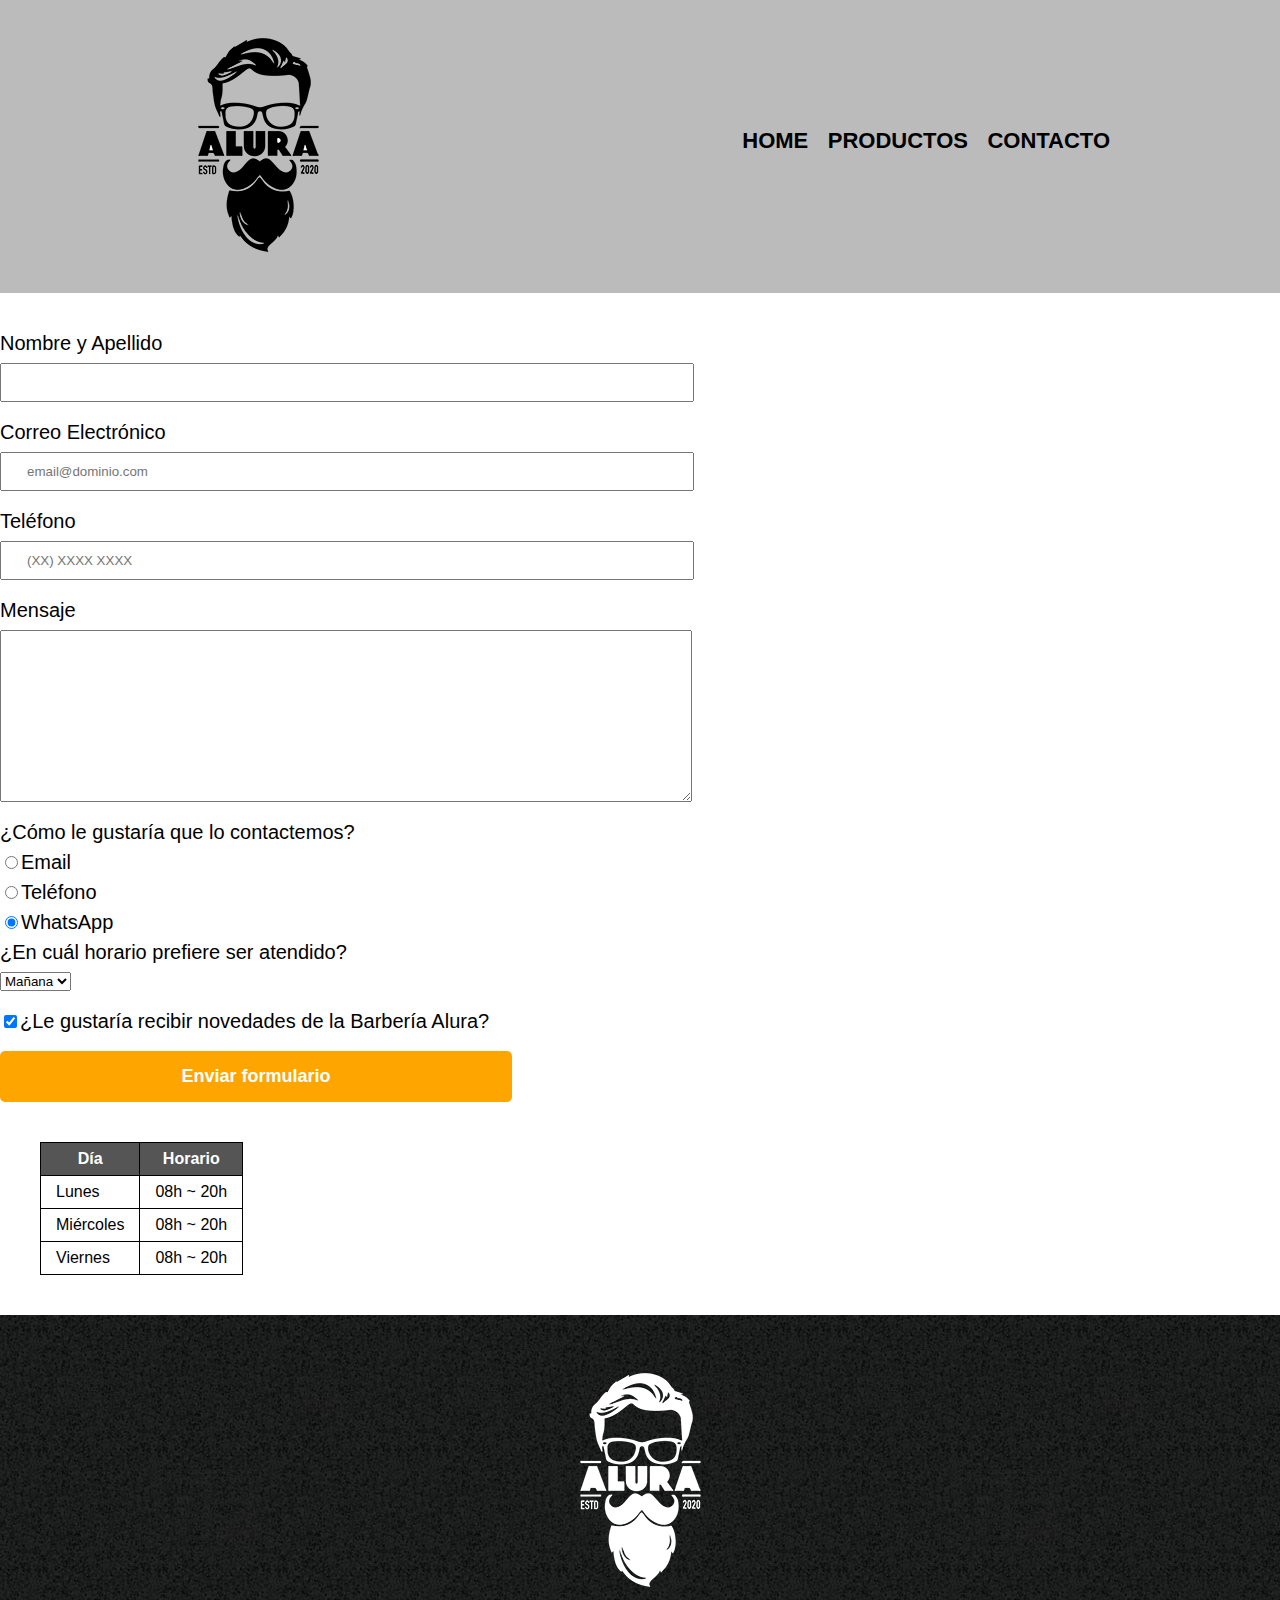
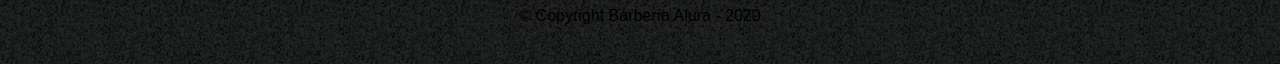
==== contacto.html @ ae4c4fc2 "Add files via upload" ====
<!DOCTYPE html>

<html>
    <head>
        <meta charset="UTF-8">
        <title>Contacto - Barbería Alura</title>
        <link rel="stylesheet" href="reset.css">
        <link rel="stylesheet" href="style.css">
    </head>
    <body>
        <header>
            <div class="caja">
                <h1><img src="imagenes/logo.png" alt="Logo de la Barbería Alura"></h1>
                <nav>
                    <ul>
                        <li><a href="index.html">Home</a></li>
                        <li><a href="productos.html">Productos</a></li>
                        <li><a href="contacto.html">Contacto</a></li>
                    </ul>
                </nav>
            </div>
        </header>
        <main>
            <form>
                <label for="nombreapellido">Nombre y Apellido</label>
                <input type="text" id="nombreapellido" class="input-padron" required>

                <label for="correoelectronico">Correo Electrónico</label>
                <input type="email" id="correoelectronico" class="input-padron" required placeholder="email@dominio.com">

                <label for="telefono">Teléfono</label>
                <input type="tel" id="telefono" class="input-padron" required placeholder="(XX) XXXX XXXX">

                <label for="mensaje">Mensaje</label>
                <textarea cols="70" rows="10" id="mensaje" class="input-padron" required></textarea>
                
                <fieldset>
                    <legend>¿Cómo le gustaría que lo contactemos?</legend>

                    <label for="radio-email"><input type="radio" name="contacto" value="email" id="radio-email">Email</label>
                    
                    <label for="radio-telefono"><input type="radio" name="contacto" value="telefono" id="radio-telefono">Teléfono</label>
                    
                    <label for="radio-whatsapp"><input type="radio" name="contacto" value="whatsapp" id="radio-whatsapp" checked>WhatsApp</label>
                    
                </fieldset>
               
                <fieldset>
                    <legend>¿En cuál horario prefiere ser atendido?</legend>
                    <select>
                        <option>Mañana</option>
                        <option>Tarde</option>
                        <option>Noche</option>
                    </select>
                </fieldset>
                
                <label class="checkbox"><input type="checkbox" checked>¿Le gustaría recibir novedades de la Barbería Alura?</label>                
                
                <input type="submit" value="Enviar formulario" class="enviar">

            </form>

            <table>
                <thead>
                    <tr>
                        <th>Día</th>
                        <th>Horario</th>
                    </tr>
                </thead>
                <tbody>
                    <tr>
                        <td>Lunes</td>
                        <td>08h ~ 20h</td>
                    </tr>
                    <tr>
                        <td>Miércoles</td>
                        <td>08h ~ 20h</td>
                    </tr>
                    <tr>
                        <td>Viernes</td>
                        <td>08h ~ 20h</td>
                    </tr>
                </tbody>
            </table>
        </main>
        <footer>
            <img src="imagenes/logo-blanco.png"  alt="Logo de la Barbería Alura">
            <p class="copyright">&copy Copyright Barbería Alura - 2020</p>
        </footer>
    </body>
</html>
---- style.css ----
body{
    font-family: 'Montserrat', sans-serif;
}

header{
    background-color: #BBBBBB;
    padding: 20px 0;;
}

.caja{
    width: 940px;
    position: relative;
    margin: 0 auto;
}

nav{
    position: absolute;
    top: 110px;
    right: 0;
}

nav li{
    display: inline;
    margin: 0 0 0 15px;
}

nav a{
    text-transform: uppercase;
    color: #000000;
    font-weight: bold;
    font-size: 22px;
    text-decoration: none;
}

nav a:hover{
    color: #c78c19;
    text-decoration: underline;
}

.productos{
    width: 940px;
    margin: 0 auto;
    padding: 50px;
}

.productos li{
    display: inline-block;
    text-align: center;
    width: 30%;
    vertical-align: top;
    margin: 0 1.5%;
    padding: 30px 20px;
    box-sizing: border-box;
    border: 2px solid #000000;
    border-radius: 10px;
}

.productos li:hover{
    border-color: #c78c19;
}

.productos li:active{
    border-color: #088c19;
}

.productos h2{
    font-size: 30px;
    font-weight: bold;
}

.productos li:hover h2{
    font-size: 33px;
}
.producto-descripcion{
    font-size: 18px;
}

.producto-precio{
    font-size: 20px;
    font-weight: bold;
    margin-top: 10px;
}

footer{
    text-align: center;
    background: url(imagenes/bg.jpg);
    padding: 40px;
}

.copy{
    color: #FFFFFF;
    font-size: 13px;
    margin: 20px;
}

form{
    margin: 40px 0;
}

form label, form legend{
    display: block;
    font-size: 20px;
    margin: 0 0 10px;
}

.input-padron{
    display: block;
    margin: 0 0 20px;
    padding:  10px 25px;
    width: 50%;
}

.checkbox{
    margin: 20px 0;
}

.enviar{
    width: 40%;
    padding: 15px 0;
    font-size: 18px;
    font-weight: bold;
    color: white;
    background: orange;
    border: none;
    border-radius: 5px;
    transition: 1s all;
    cursor: pointer;
}

.enviar:hover{
    background: darkorange;
    transform: scale(1.2);
}

table{
    margin: 40px;
}

thead{
    background: #555555;
    color: white;
    font-weight: bold;
}

td, th{
    border: 1px solid #000000;
    padding: 8px 15px;
}

/*CSS para mostrar el home*/

.banner{
    width: 100%;
}

main > p{

}

.principal{
    padding: 3em 0;
    background: #FEFEFE;
    width: 940px;
    margin: 0 auto;
}

.titulo-principal{
    text-align: center;
    font-size: 2em;
    margin: 0 0 1em;
    clear: left;
}


.principal p{
    margin: 0 0 1em;
}

.principal strong{
    font-weight: bold;
}

.principal em{
    font-style: italic;
}

.utensilios{
    width: 120px;
    float: left;
    margin: 0 20px 20px 0;
}

.mapa{
    padding: 3em 0;
    background: linear-gradient(#FEFEFE, #888888);
}

.mapa p{
    margin: 0 0 2em;
    text-align: center;
}

.mapa-contenido{
    width: 940px;
    margin: 0 auto;
}

.diferenciales{
    padding: 3em 0;
    background: #888888;
}

.contenido-diferenciales{
    width: 640px;
    margin: 0 auto;
}

.lista-diferenciales{
    width: 40%;
    display: inline-block;
    vertical-align: top;
}

.items{
    line-height: 1.5;
}

.items:before{
    content: "★";
}

.items:first-child{
    font-weight: bold;
}

.imagen-diferenciales{
    width: 60%;
    transition: 400ms;
    box-shadow: 10px 10px 30px 15px #000000;
}

.imagen-diferenciales:hover{
    opacity: 0.3;
}

.video{
    width: 560px;
    margin: 1em auto;
}

@media screen and (max-width:480px){
    h1{
        text-align: center;
    }
    nav{
        position: static;
    }
    .caja, .principal, .mapa-contenido, .contenido-diferenciales, .video {
        width: auto;
    }
    .principal li {
        display: block;
        width: 75%;
    }
    .lista-diferenciales, .imagen-diferenciales{
        width: 100%;
    }
    /*ADICIONAL DE OTRO COMPAÑERE*/
    .productos{
        width: auto;
    }
    .productos li{
        width: auto;
        display: block;
        margin: 20px 0;
    }
}
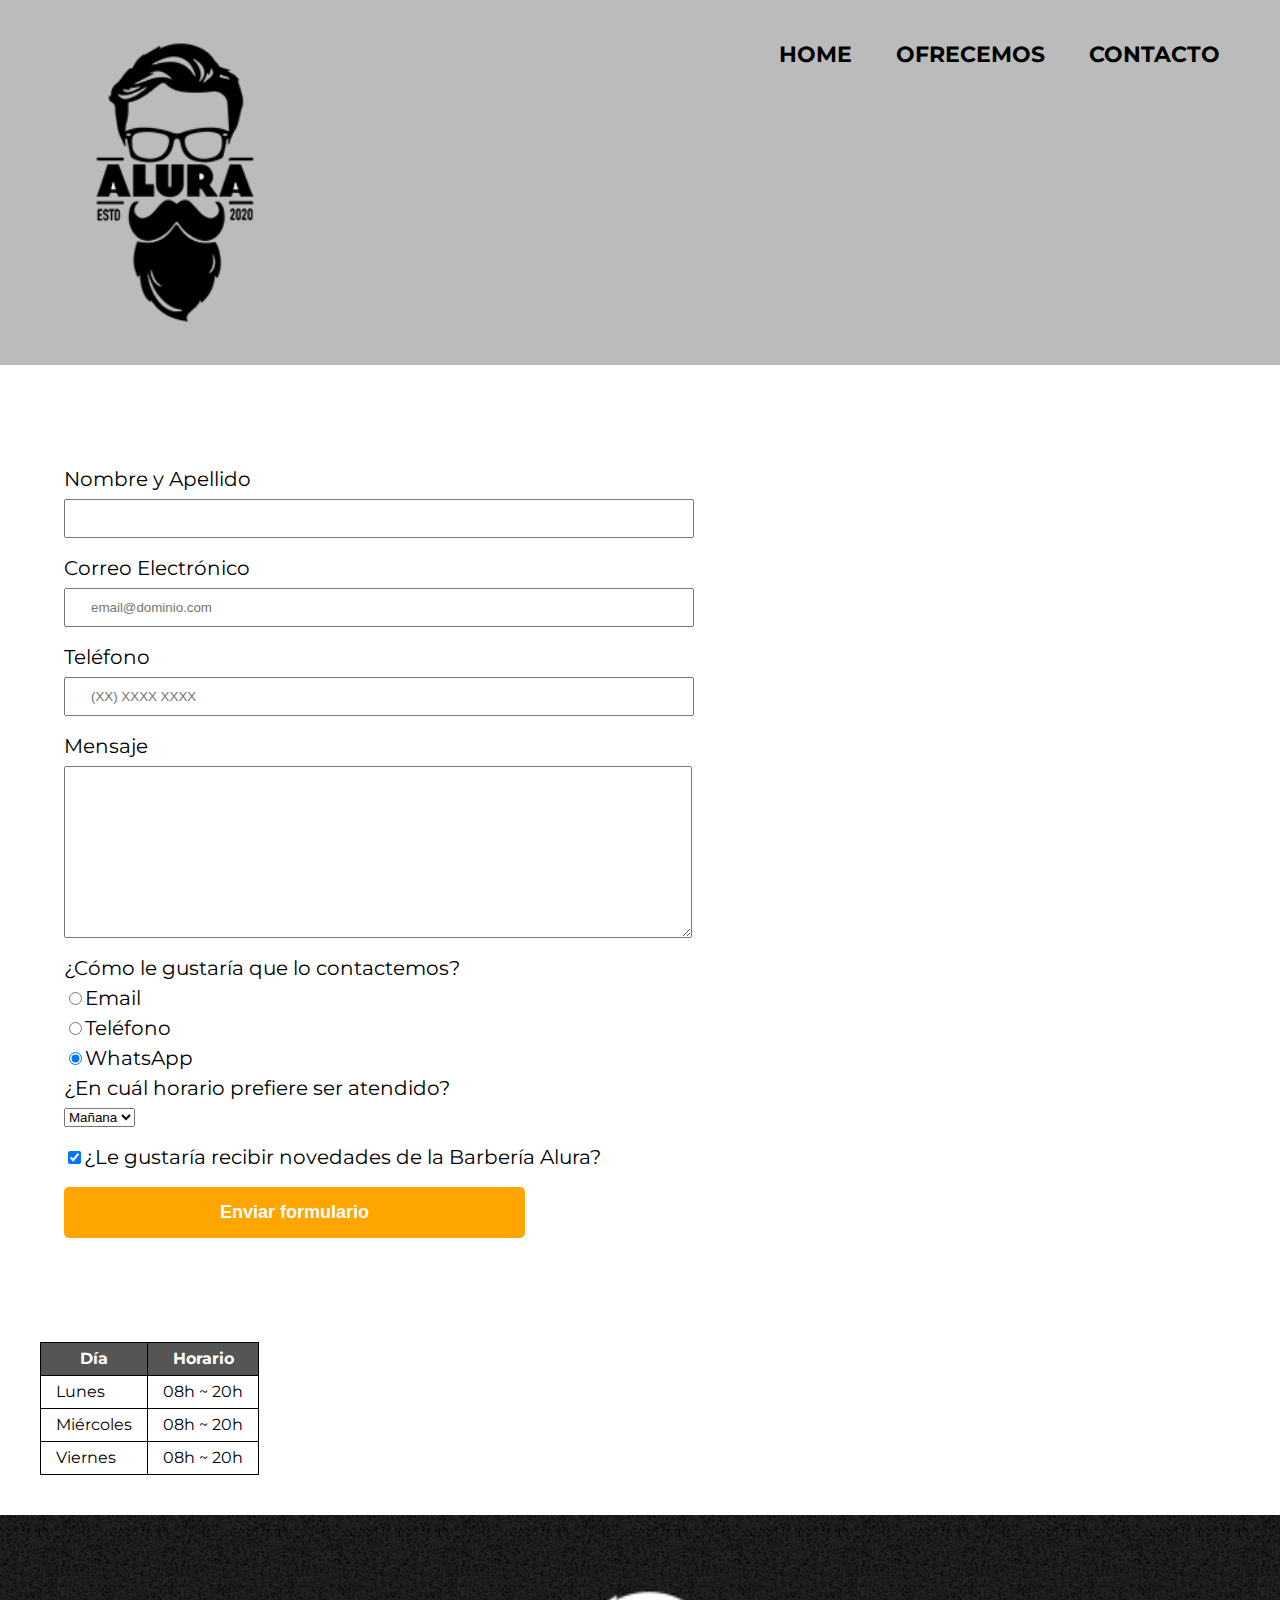
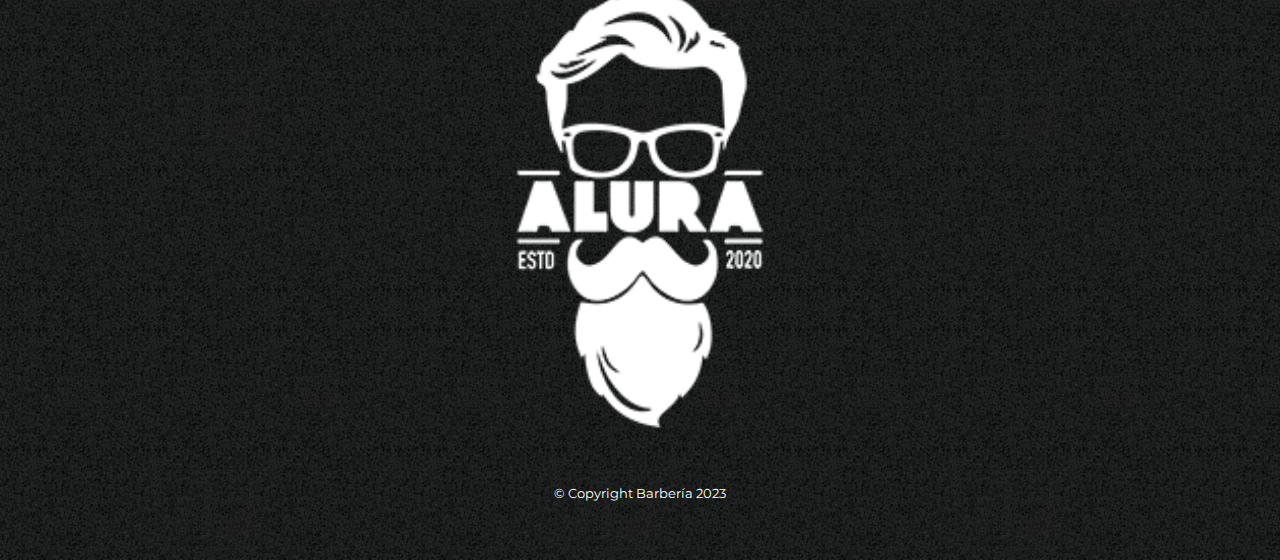
==== commit 73ea2cf4: "Update contacto.html" ====
--- a/contacto.html
+++ b/contacto.html
@@ -1,24 +1,35 @@
 <!DOCTYPE html>
 
 <html>
-    <head>
-        <meta charset="UTF-8">
-        <title>Contacto - Barbería Alura</title>
-        <link rel="stylesheet" href="reset.css">
-        <link rel="stylesheet" href="style.css">
-    </head>
-    <body>
+<head>
+    <meta charset="UTF-8">
+    <title>Contacto - Barbería Alura</title>
+    <link rel="stylesheet" href="reset.css">
+    <link rel="stylesheet" href="style.css">
+    <link href="https://fonts.googleapis.com/css2?family=Montserrat&display=swap" rel="stylesheet">
+</head>
+<body>
         <header>
-            <div class="caja">
-                <h1><img src="imagenes/logo.png" alt="Logo de la Barbería Alura"></h1>
-                <nav>
-                    <ul>
-                        <li><a href="index.html">Home</a></li>
-                        <li><a href="productos.html">Productos</a></li>
-                        <li><a href="contacto.html">Contacto</a></li>
-                    </ul>
-                </nav>
-            </div>
+            <nav>
+                <img src="imagenes/logo.png" class="logo">
+            
+                <div class="nav__hamburguer"></div>
+                <ul>
+                    <li><a href="index.html">Home</a></li>
+            
+                    <li>
+                        <a href="#">Ofrecemos</a>
+                        <ul>
+                            <li><a href="productos.html">Productos</a></li>
+                            <li><a href="musica.html">Musica</a></li>
+                        </ul>
+                    </li>
+            
+                    <li><a href="contacto.html">Contacto</a></li>
+        
+                </ul>
+                
+            </nav>
         </header>
         <main>
             <form>
@@ -84,8 +95,8 @@
             </table>
         </main>
         <footer>
-            <img src="imagenes/logo-blanco.png"  alt="Logo de la Barbería Alura">
-            <p class="copyright">&copy Copyright Barbería Alura - 2020</p>
+            <img src="imagenes/logo-blanco.png" width="30%">
+            <p class="copy">&copy Copyright Barbería 2023</p>
         </footer>
     </body>
-</html>+</html>
--- a/style.css
+++ b/style.css
@@ -4,37 +4,81 @@
 
 header{
     background-color: #BBBBBB;
-    padding: 20px 0;;
-}
-
-.caja{
-    width: 940px;
+    padding: 20px 0;
+}
+
+nav{
+    background-color: #BBBBBB;
+}
+
+nav:after{
+    content: '';
+    clear: both;
+    display: table;
+}
+
+nav .logo{
+    float: left;
+    width: 18%;
+    padding-left: 60px;
+}
+
+nav ul{
+    float: right;
+    list-style: none;
+    margin-right: 40px;
     position: relative;
-    margin: 0 auto;
-}
-
-nav{
-    position: absolute;
-    top: 110px;
-    right: 0;
-}
-
-nav li{
-    display: inline;
-    margin: 0 0 0 15px;
-}
-
-nav a{
+}
+
+nav ul li{
+    display: inline-block;
+    background: #BBBBBB;
+    margin: 0 5px;
+}
+
+
+nav ul li a{
     text-transform: uppercase;
     color: #000000;
     font-weight: bold;
     font-size: 22px;
     text-decoration: none;
-}
-
-nav a:hover{
-    color: #c78c19;
-    text-decoration: underline;
+    line-height: 70px;
+    padding: 8px 15px;
+}
+
+nav ul li a:hover{
+    /*box-shadow: 0 0 5px #33ffff;*/
+    color: rgb(255, 84, 78);
+    /*text-decoration: underline;*/
+}
+
+nav ul ul{
+    position: absolute;
+    top: 70px;
+    opacity: 0;
+    visibility: hidden;
+}
+
+nav ul li:hover > ul{
+    opacity: 1;
+    visibility: visible;
+}
+
+nav ul ul li{
+    position: relative;
+    margin: 0px;
+    width: 180px;
+    float: none;
+    display: list-item;
+    background: rgb(255, 84, 78);
+    border-bottom: 1px solid rgb(255, 84, 78);
+}
+
+nav ul ul li a:hover{
+    color: white;
+    box-shadow: none;
+
 }
 
 .productos{
@@ -81,6 +125,11 @@
     margin-top: 10px;
 }
 
+.musica {
+    padding: 3em 0;
+    padding-left: 60px;
+}
+
 footer{
     text-align: center;
     background: url(imagenes/bg.jpg);
@@ -94,6 +143,7 @@
 }
 
 form{
+    padding: 5%;
     margin: 40px 0;
 }
 
@@ -134,6 +184,7 @@
 
 table{
     margin: 40px;
+    padding-left: 5%;
 }
 
 thead{
@@ -153,9 +204,6 @@
     width: 100%;
 }
 
-main > p{
-
-}
 
 .principal{
     padding: 3em 0;
@@ -274,4 +322,4 @@
         display: block;
         margin: 20px 0;
     }
-}+}
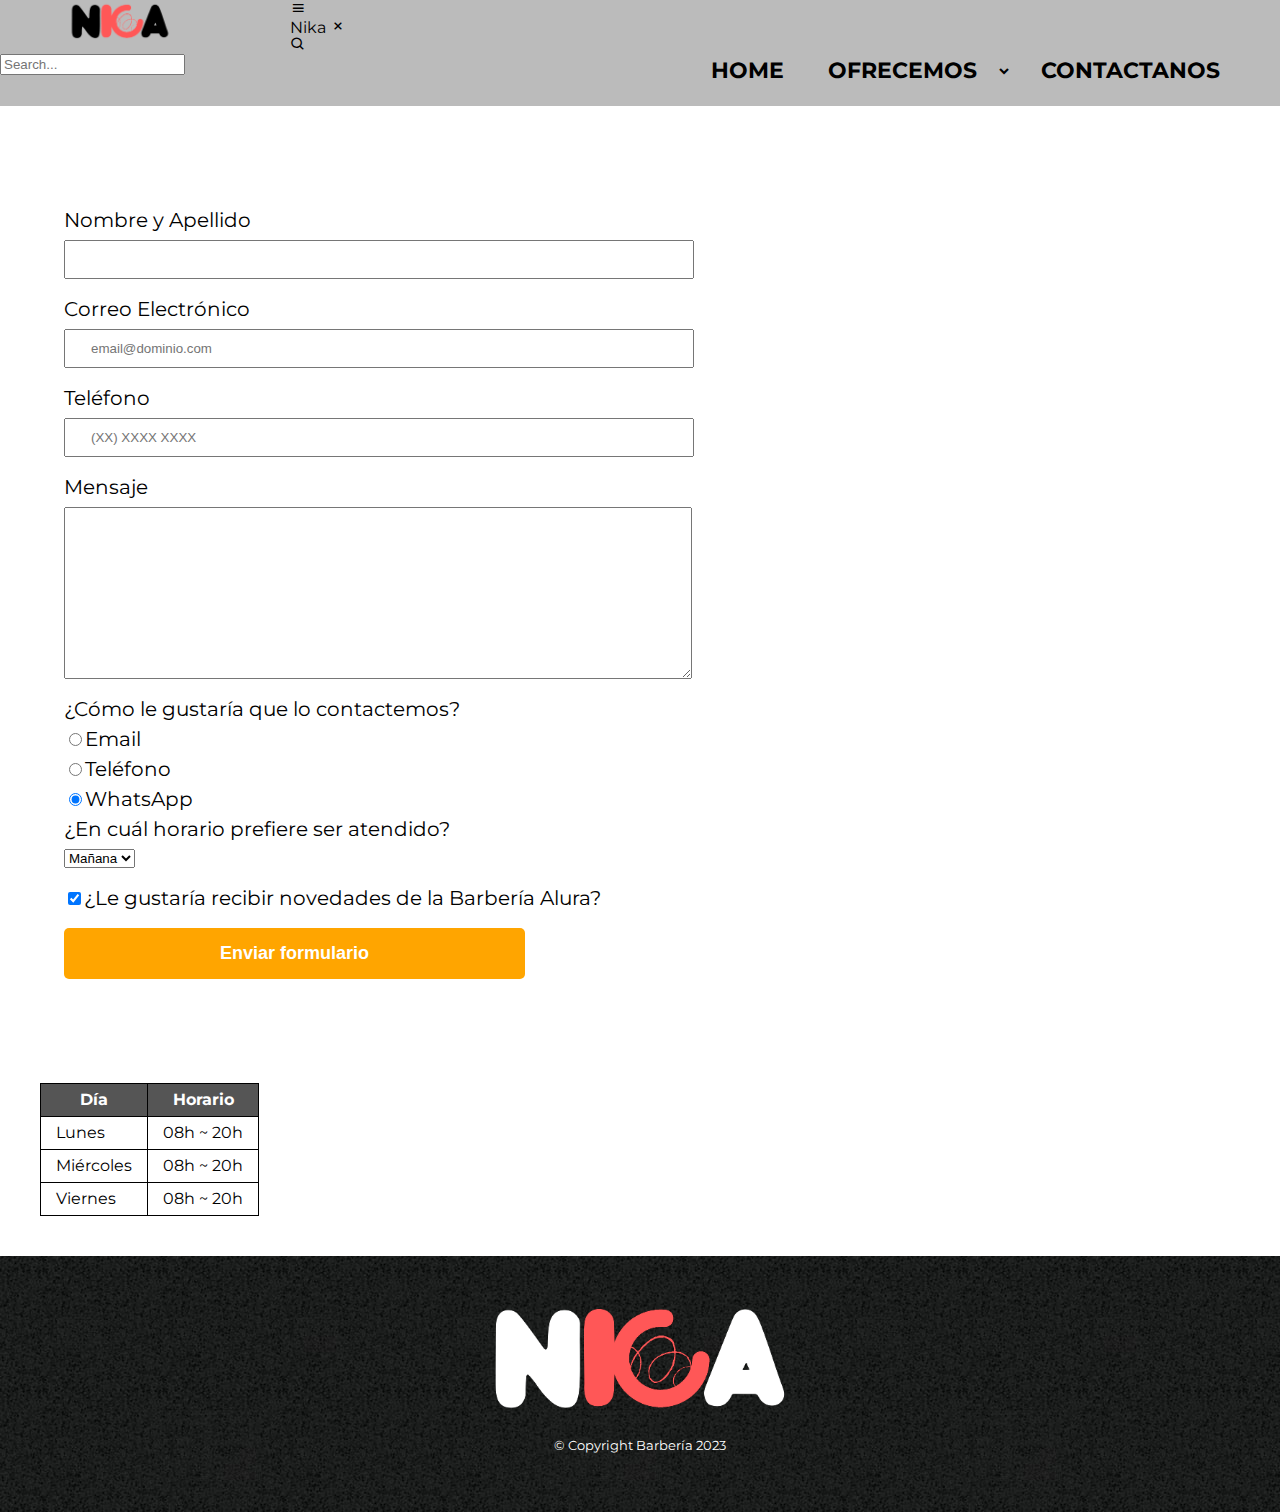
==== commit b2b9a9e7: "Update contacto.html" ====
--- a/contacto.html
+++ b/contacto.html
@@ -7,30 +7,44 @@
     <link rel="stylesheet" href="reset.css">
     <link rel="stylesheet" href="style.css">
     <link href="https://fonts.googleapis.com/css2?family=Montserrat&display=swap" rel="stylesheet">
+    <link href='https://unpkg.com/boxicons@2.0.7/css/boxicons.min.css' rel='stylesheet'>
 </head>
+
 <body>
-        <header>
-            <nav>
-                <img src="imagenes/logo.png" class="logo">
-            
-                <div class="nav__hamburguer"></div>
-                <ul>
-                    <li><a href="index.html">Home</a></li>
-            
-                    <li>
-                        <a href="#">Ofrecemos</a>
-                        <ul>
-                            <li><a href="productos.html">Productos</a></li>
-                            <li><a href="musica.html">Musica</a></li>
-                        </ul>
-                    </li>
-            
-                    <li><a href="contacto.html">Contacto</a></li>
-        
-                </ul>
-                
-            </nav>
-        </header>
+      
+    <nav>
+        <div class="navbar">
+            <i class='bx bx-menu'></i>
+            <div class="logo"><a href="#"><img src="imagenes/logo.png" width="120px"></a></div>
+            <div class="nav-links">
+            <div class="sidebar-logo">
+                <span class="logo-name">Nika</span>
+                <i class='bx bx-x' ></i>
+            </div>
+            <ul class="links">
+                <li><a href="index.html">Home</a></li>
+                <li>
+                    <a href="#">Ofrecemos</a>
+                    <i class='bx bxs-chevron-down htmlcss-arrow arrow  '></i>
+                    <ul class="htmlCss-sub-menu sub-menu">
+                    <li><a href="productos.html">Productos</a></li>
+                    <li><a href="musica.html">Musica</a></li>
+                    </ul>
+                </li>
+                <li>
+                <a href="contacto.html">Contactanos</a>
+                </li>
+            </ul>
+            </div>
+            <div class="search-box">
+            <i class='bx bx-search'></i>
+            <div class="input-box">
+                <input type="text" placeholder="Search...">
+            </div>
+            </div>
+        </div>
+    </nav>
+    <script src="script.js"></script>
         <main>
             <form>
                 <label for="nombreapellido">Nombre y Apellido</label>
